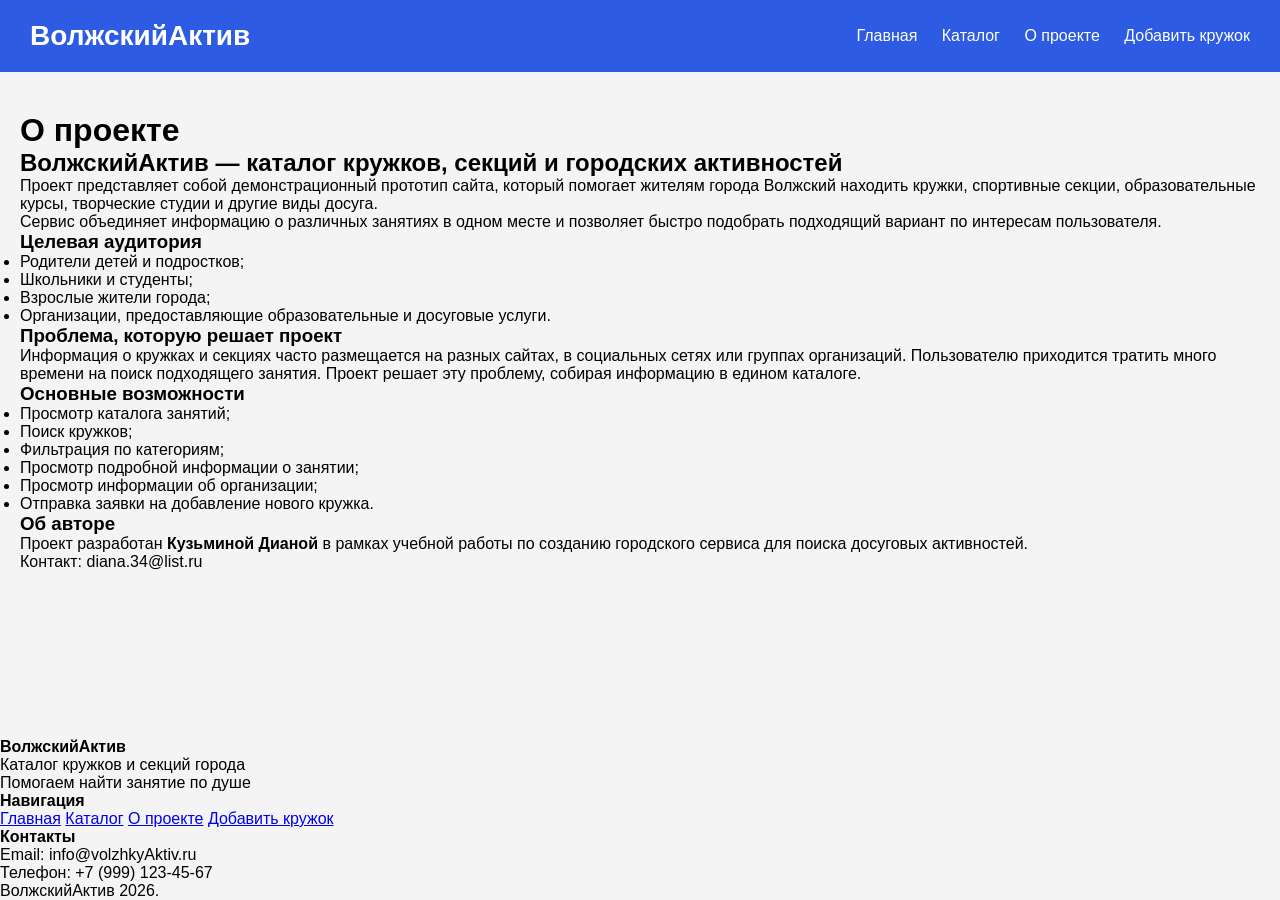
==== about.html @ ca4e17e1 "aaaaaaaaaaaaaaaaaaaaa" ====
<!DOCTYPE html>
<html lang="ru">
<head>
    <meta charset="UTF-8">
    <meta name="viewport" content="width=device-width, initial-scale=1.0">
    <title>О проекте</title>
    <link rel="stylesheet" href="css/style.css">
</head>
<body>
    <header>
        <div class="logo">ВолжскийАктив</div>
        <nav>
            <a href="index.html">Главная</a>
            <a href="catalog.html">Каталог</a>
            <a href="about.html">О проекте</a>
            <a href="add.html">Добавить кружок</a>
        </nav>
    </header>
    <main>
        <div class="container">
            <h1>О проекте</h1>
            <div class="about-content">
                <h2>ВолжскийАктив — каталог кружков, секций и городских активностей</h2>
                <p>Проект представляет собой демонстрационный прототип сайта, который помогает жителям города Волжский находить кружки, спортивные секции, образовательные курсы, творческие студии и другие виды досуга.</p>
                <p>Сервис объединяет информацию о различных занятиях в одном месте и позволяет быстро подобрать подходящий вариант по интересам пользователя.</p>
                <h3>Целевая аудитория</h3>
                <ul>
                    <li>Родители детей и подростков;</li>
                    <li>Школьники и студенты;</li>
                    <li>Взрослые жители города;</li>
                    <li>Организации, предоставляющие образовательные и досуговые услуги.</li>
                </ul>
                <h3>Проблема, которую решает проект</h3>
                <p>Информация о кружках и секциях часто размещается на разных сайтах, в социальных сетях или группах организаций. Пользователю приходится тратить много времени на поиск подходящего занятия. Проект решает эту проблему, собирая информацию в едином каталоге.</p>
                <h3>Основные возможности</h3>
                <ul>
                    <li>Просмотр каталога занятий;</li>
                    <li>Поиск кружков;</li>
                    <li>Фильтрация по категориям;</li>
                    <li>Просмотр подробной информации о занятии;</li>
                    <li>Просмотр информации об организации;</li>
                    <li>Отправка заявки на добавление нового кружка.</li>
                </ul>
                <div class="author-info">
                    <h3>Об авторе</h3>
                    <p>Проект разработан <strong>Кузьминой Дианой</strong> в рамках учебной работы по созданию городского сервиса для поиска досуговых активностей.</p>
                    <p>Контакт: diana.34@list.ru</p>
                </div>
            </div>
        </div>
    </main>
    <footer>
        <div class="footer-content">
            <div class="footer-section">
                <h4>ВолжскийАктив</h4>
                <p>Каталог кружков и секций города</p>
                <p>Помогаем найти занятие по душе</p>
            </div>
            <div class="footer-section">
                <h4>Навигация</h4>
                <a href="index.html">Главная</a>
                <a href="catalog.html">Каталог</a>
                <a href="about.html">О проекте</a>
                <a href="add.html">Добавить кружок</a>
            </div>
            <div class="footer-section">
                <h4>Контакты</h4>
                <p>Email: info@volzhkyAktiv.ru</p>
                <p>Телефон: +7 (999) 123-45-67</p>
            </div>
        </div>
        <div class="footer-bottom">
            <p>ВолжскийАктив  2026.</p>
        </div>
    </footer>
</body>
</html>
---- css/style.css ----
* {
    margin: 0;
    padding: 0;
    box-sizing: border-box;
}
html, body {
    height: 100%;
}
body {
    font-family: Arial, sans-serif;
    background: #f4f4f4;
    display: flex;
    flex-direction: column;
}
header {
    background: #2d5be3;
    color: #fff;
    padding: 20px 30px;
    display: flex;
    justify-content: space-between;
    align-items: center;
    flex-shrink: 0;
}
.logo {
    font-size: 28px;
    font-weight: bold;
}
nav a {
    color: #fff;
    margin-left: 20px;
    text-decoration: none;
    font-size: 16px;
}
main {
    flex: 1 0 auto;
    padding: 40px 20px;
}
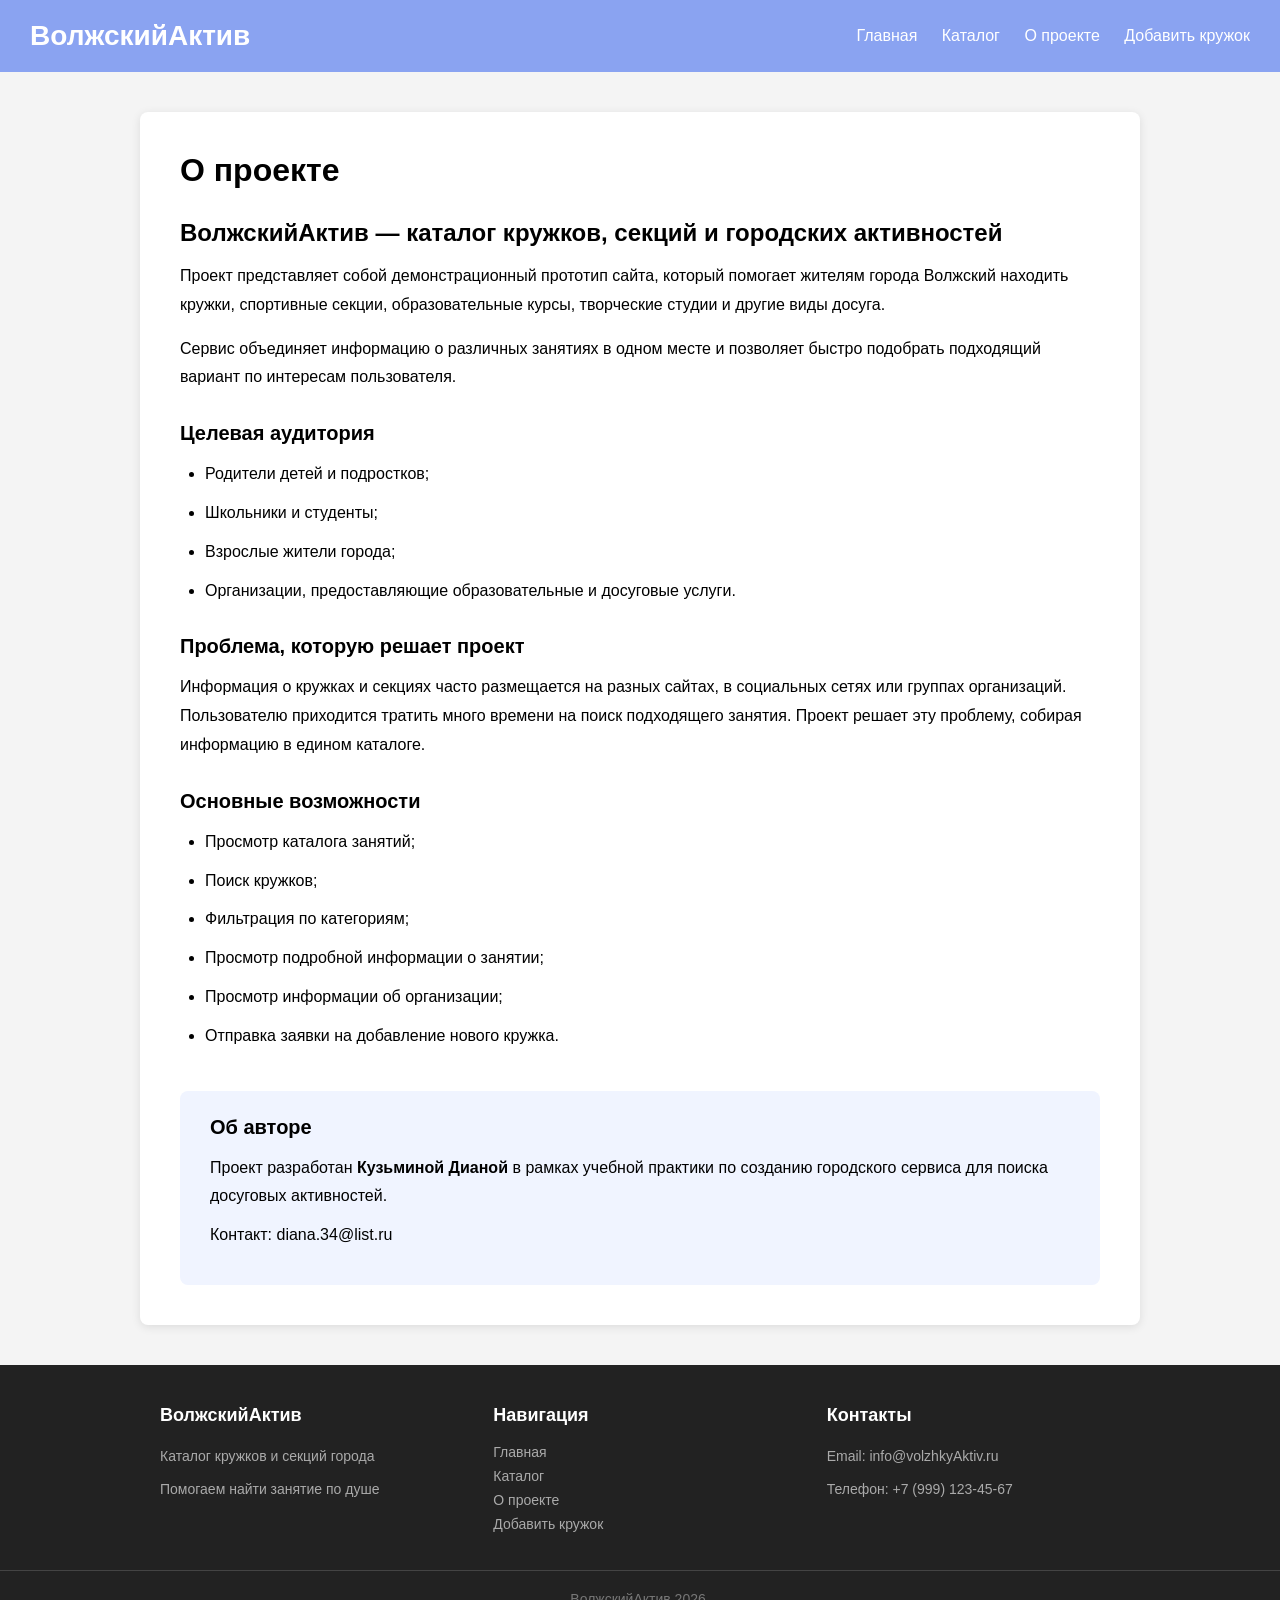
==== commit 6d89c518: "z" ====
--- a/about.html
+++ b/about.html
@@ -43,7 +43,7 @@
                 </ul>
                 <div class="author-info">
                     <h3>Об авторе</h3>
-                    <p>Проект разработан <strong>Кузьминой Дианой</strong> в рамках учебной работы по созданию городского сервиса для поиска досуговых активностей.</p>
+                    <p>Проект разработан <strong>Кузьминой Дианой</strong> в рамках учебной практики по созданию городского сервиса для поиска досуговых активностей.</p>
                     <p>Контакт: diana.34@list.ru</p>
                 </div>
             </div>
--- a/css/style.css
+++ b/css/style.css
@@ -13,7 +13,7 @@
     flex-direction: column;
 }
 header {
-    background: #2d5be3;
+    background: #6d8ef1c7;
     color: #fff;
     padding: 20px 30px;
     display: flex;
@@ -34,4 +34,259 @@
 main {
     flex: 1 0 auto;
     padding: 40px 20px;
+}
+.container {
+    max-width: 1000px;
+    margin: 0 auto;
+    background: #fff;
+    padding: 40px;
+    border-radius: 8px;
+    box-shadow: 0 2px 10px rgba(0,0,0,0.1);
+}
+.container h1 {
+    margin-bottom: 30px;
+}
+.container p {
+    margin-bottom: 20px;
+    line-height: 1.8;
+}
+.hero {
+    text-align: center;
+    background: #fff;
+    padding: 80px 40px;
+    margin: 0 auto 50px;
+    max-width: 1000px;
+    border-radius: 8px;
+    box-shadow: 0 2px 10px rgba(0,0,0,0.1);
+}
+.hero h1 {
+    font-size: 40px;
+    margin-bottom: 25px;
+}
+.hero p {
+    font-size: 20px;
+    margin-bottom: 30px;
+}
+.cards {
+    display: grid;
+    grid-template-columns: repeat(auto-fit, minmax(200px, 1fr));
+    gap: 25px;
+    padding: 30px 0 10px;
+}
+.card {
+    background: #fff;
+    border: 1px solid #ddd;
+    padding: 25px 20px;
+    border-radius: 8px;
+    text-align: center;
+}
+.card h3 {
+    margin: 0;
+    font-size: 18px;
+}
+.card p {
+    margin: 10px 0 0;
+}
+.btn {
+    background: #6d8ef1c7;
+    color: #fff;
+    padding: 12px 25px;
+    text-decoration: none;
+    border: none;
+    border-radius: 4px;
+    cursor: pointer;
+    font-size: 16px;
+    display: inline-block;
+    margin-top: 10px;
+}
+.btn:hover {
+    background: #6d8ef1c7;
+}
+input, select, textarea {
+    width: 100%;
+    padding: 14px;
+    margin: 12px 0 20px;
+    border: 1px solid #ddd;
+    border-radius: 4px;
+    box-sizing: border-box;
+    font-size: 15px;
+}
+input:last-of-type {
+    margin-bottom: 25px;
+}
+textarea {
+    min-height: 120px;
+    resize: vertical;
+}
+.filters {
+    display: flex;
+    gap: 20px;
+    flex-wrap: wrap;
+    margin-bottom: 30px;
+}
+.filters input, .filters select {
+    flex: 1;
+    min-width: 200px;
+    margin: 0;
+}
+.categories-section {
+    max-width: 1000px;
+    margin: 0 auto 40px;
+}
+.categories-section h2 {
+    text-align: center;
+    margin-bottom: 30px;
+    font-size: 28px;
+}
+.modal {
+    display: none;
+    position: fixed;
+    z-index: 1000;
+    left: 0;
+    top: 0;
+    width: 100%;
+    height: 100%;
+    background: rgba(0,0,0,0.5);
+    overflow: auto;
+}
+.modal-content {
+    background: #fff;
+    margin: 8% auto;
+    padding: 40px;
+    border-radius: 8px;
+    max-width: 600px;
+    position: relative;
+}
+.modal-content h2 {
+    margin-bottom: 25px;
+}
+.modal-content p {
+    margin: 12px 0;
+    line-height: 1.8;
+}
+.modal-content hr {
+    margin: 25px 0;
+    border: none;
+    border-top: 1px solid #eee;
+}
+.modal-content h4 {
+    margin-bottom: 15px;
+    font-size: 18px;
+}
+.close {
+    position: absolute;
+    right: 20px;
+    top: 10px;
+    font-size: 32px;
+    cursor: pointer;
+}
+.close:hover {
+    color: #6d8ef1c7;
+}
+.success-message {
+    color: #28a745;
+    font-weight: bold;
+    margin-top: 20px;
+    padding: 12px 15px;
+    background: #d4edda;
+    border-radius: 4px;
+    line-height: 1.6;
+}
+.organization-block {
+    background: #f8f9fa;
+    padding: 25px 30px;
+    border-radius: 8px;
+    margin: 30px 0;
+    border-left: 4px solid #6d8ef1c7;
+}
+.organization-block h3 {
+    margin-top: 0;
+    margin-bottom: 15px;
+}
+.organization-block p {
+    margin: 10px 0;
+    line-height: 1.8;
+}
+.about-content h2 {
+    margin: 25px 0 15px;
+}
+.about-content h3 {
+    margin: 30px 0 15px;
+    font-size: 20px;
+}
+.about-content p {
+    margin: 15px 0;
+    line-height: 1.8;
+}
+.about-content ul {
+    padding-left: 25px;
+    margin: 15px 0;
+}
+.about-content li {
+    margin: 10px 0;
+    line-height: 1.8;
+}
+.author-info {
+    background: #f0f4ff;
+    padding: 25px 30px;
+    border-radius: 8px;
+    margin-top: 40px;
+}
+.author-info h3 {
+    margin-top: 0;
+    margin-bottom: 15px;
+}
+.author-info p {
+    margin: 10px 0;
+}
+.activity-details p {
+    margin: 14px 0;
+    font-size: 16px;
+    line-height: 1.8;
+}
+#signup-btn-activity {
+    margin-top: 20px;
+}
+footer {
+    background: #222;
+    color: #fff;
+    flex-shrink: 0;
+    margin-top: auto;
+    width: 100%;
+}
+.footer-content {
+    max-width: 1000px;
+    margin: 0 auto;
+    padding: 40px 20px 30px;
+    display: grid;
+    grid-template-columns: repeat(auto-fit, minmax(200px, 1fr));
+    gap: 40px;
+}
+.footer-section h4 {
+    margin-bottom: 18px;
+    font-size: 18px;
+    color: #fff;
+}
+.footer-section p {
+    margin: 8px 0;
+    color: #aaa;
+    font-size: 14px;
+    line-height: 1.8;
+}
+.footer-section a {
+    display: block;
+    color: #aaa;
+    text-decoration: none;
+    margin: 8px 0;
+    font-size: 14px;
+}
+.footer-section a:hover {
+    color: #fff;
+}
+.footer-bottom {
+    border-top: 1px solid #444;
+    text-align: center;
+    padding: 20px;
+    color: #777;
+    font-size: 14px;
 }
